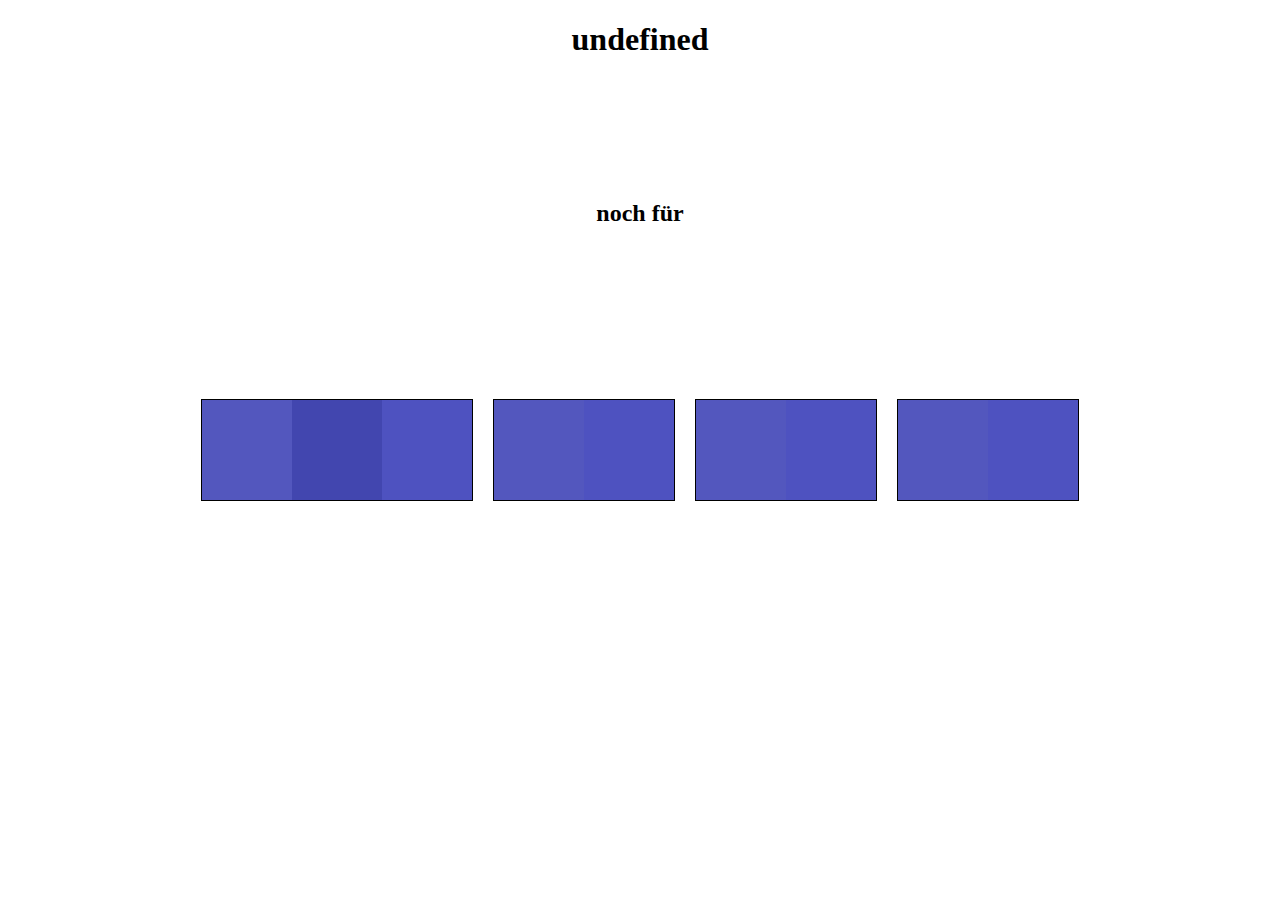
==== countdown/index.html @ a6367564 "informatik apge" ====
<!DOCTYPE html>
<html lang="en">

<head>
    <meta charset="UTF-8">
    <meta name="viewport" content="width=device-width, initial-scale=1.0">
    <meta http-equiv="X-UA-Compatible" content="ie=edge">
    <title>Countdown</title>
    <script src="https://ajax.googleapis.com/ajax/libs/jquery/3.3.1/jquery.min.js"></script>
    <style>
        @import url('https://fonts.googleapis.com/css?family=VT323');

        #title {
            position: absolute;
            top: 0;
            left: 50%;
            transform: translateX(-50%);
        }

        #subtitle {
            position: absolute;
            top: 20%;
            left: 50%;
            transform: translateX(-50%);
        }

        #counter {
            position: absolute;
            top: 50%;
            left: 50%;
            transform: translate(-50%, -50%);
            display: flex;
            justify-content: center;
        }

        .whole {
            border: 1px solid black;
            margin: 10px;
            width: 180px;
            height: 100px;
            display: flex;
            justify-content: center;
            color: white;
            font-size: 120px;
            font-family: 'VT323', monospace;
            line-height: 100px;
            text-align: center;
        }

        .whole-3 {
            width: 270px;
        }

        .blatt-left {
            width: 90px;
            height: 100px;
            background-color: #5357be;
        }

        .blatt-middle {
            width: 90px;
            height: 100px;
            background-color: #4246af;
        }

        .blatt-right {
            width: 90px;
            height: 100px;
            background-color: #4e52c0;
        }

        #current {
            position: absolute;
            bottom: 0;
            left: 50%;
            transform: translateX(-50%);
        }
    </style>
</head>

<body>
    <h1 id="title"></h1>
    <h2 id="subtitle"></h2>
    <div id="counter">
        <div id="days" class="whole whole-3">
            <div class="blatt-left">
            </div>
            <div class="blatt-middle">
            </div>
            <div class="blatt-right">
            </div>
        </div>
        <div id="hours" class="whole">
            <div class="blatt-left">
            </div>
            <div class="blatt-right">
            </div>
        </div>
        <div id="minutes" class="whole">
            <div class="blatt-left">
            </div>
            <div class="blatt-right">
            </div>
        </div>
        <div id="seconds" class="whole">
            <div class="blatt-left">
            </div>
            <div class="blatt-right">
            </div>
        </div>
    </div>
    <h3 id="current"></h3>
</body>
<script>
    let today = new Date();

    $.getJSON("countdowns.json", function (data) {
        $.each(data, function (key, val) {
            document.getElementById("title").innerHTML = val.title;
            let startsAt = val.startsAt.split(" - ");
            let date = startsAt[0].split(".");
            date[1] = date[1] - 1; // months go from 0-11
            let time = startsAt[1];
            let startT = new Date(date[2], date[1], date[0], time[0], time[1]);

            if (startT - today >= 0) {
                $("#subtitle").html("in");
                let sInt = setInterval(() => {
                    if (drawCountdown(startT) == -1) {
                        clearInterval(sInt);
                        location.reload();
                    }
                }, 1000);
            } else {
                $("#subtitle").html("noch für");
                let endsAt = val.endsAt.split(" - ");
                let date = endsAt[0].split(".");
                date[1] = date[1] - 1; // months go from 0-11
                let time = endsAt[1];
                let endT = new Date(date[2], date[1], date[0], time[0], time[1]);
                if (endT - today >= 0) {
                    document.getElementById("current").innerHTML = val.textStart;
                }
            }

        });
    });

    let drawCountdown = (lala) => {
        let now = new Date();
        let distance = lala - now;

        let days = Math.floor(distance / (1000 * 60 * 60 * 24));
        let hours = Math.floor((distance % (1000 * 60 * 60 * 24)) / (1000 * 60 * 24));
        let minutes = Math.floor((distance % (1000 * 60 * 60)) / (1000 * 60));
        let seconds = Math.floor((distance % (1000 * 60)) / 1000);

        days = days.toString();
        for (let i = 0; i < 3 - days.length; i++) {
            days = "0" + days;
        }
        hours = hours.toString();
        for (let i = 0; i < 2 - hours.length; i++) {
            hours = "0" + hours;
        }
        minutes = minutes.toString();
        for (let i = 0; i < 2 - minutes.length; i++) {
            minutes = "0" + minutes;
        }
        seconds = seconds.toString();
        for (let i = 0; i < 2 - seconds.length; i++) {
            seconds = "0" + seconds;
        }
        days = days.split('')
        $("#days .blatt-left").html(days[0]);
        $("#days .blatt-middle").html(days[1]);
        $("#days .blatt-right").html(days[2]);

        hours = hours.split('');
        $("#hours .blatt-left").html(hours[0]);
        $("#hours .blatt-right").html(hours[1]);
        minutes = minutes.split('');
        $("#minutes .blatt-left").html(minutes[0]);
        $("#minutes .blatt-right").html(minutes[1]);
        seconds = seconds.split('');
        $("#seconds .blatt-left").html(seconds[0]);
        $("#seconds .blatt-right").html(seconds[1]);

        if (distance < 0) {
            return -1;
        }
        return 0;
    }
</script>

</html>
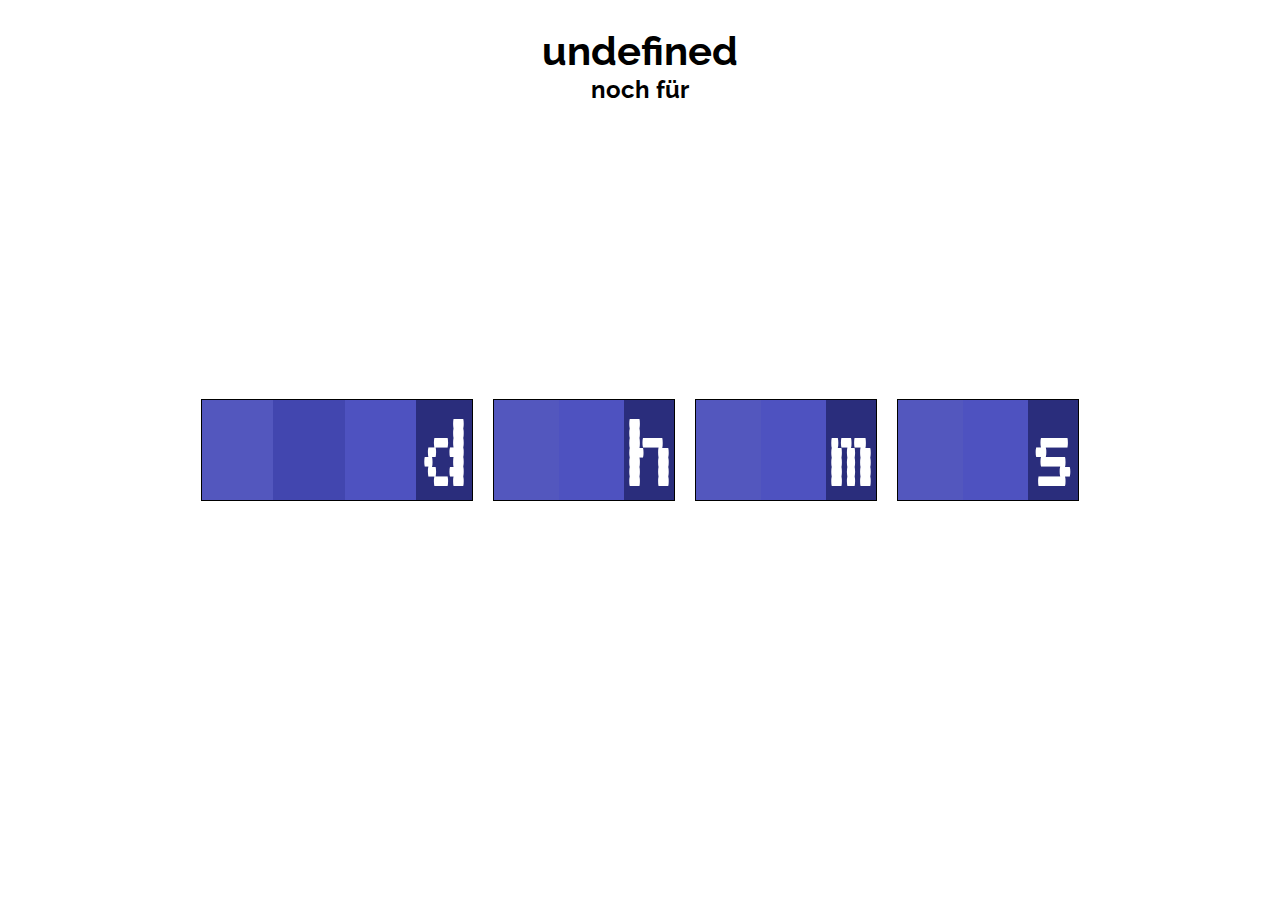
==== commit 79daf1d3: "fixed buggy nav" ====
--- a/countdown/index.html
+++ b/countdown/index.html
@@ -9,19 +9,28 @@
     <script src="https://ajax.googleapis.com/ajax/libs/jquery/3.3.1/jquery.min.js"></script>
     <style>
         @import url('https://fonts.googleapis.com/css?family=VT323');
+        @import url('https://fonts.googleapis.com/css?family=Raleway');
 
         #title {
             position: absolute;
             top: 0;
             left: 50%;
             transform: translateX(-50%);
+            font-family: 'Raleway', sans-serif;
+            font-size: 40px;
         }
 
         #subtitle {
             position: absolute;
-            top: 20%;
+            top: 55px;
             left: 50%;
             transform: translateX(-50%);
+            font-family: 'Raleway', sans-serif;
+        }
+
+        #current {
+            font-size: 30px;
+            font-family: 'Raleway', sans-serif;
         }
 
         #counter {
@@ -75,6 +84,11 @@
             left: 50%;
             transform: translateX(-50%);
         }
+
+        .type {
+            width: 70px;
+            background-color: #2a2d7c;
+        }
     </style>
 </head>
 
@@ -89,24 +103,28 @@
             </div>
             <div class="blatt-right">
             </div>
+            <div class="type">d</div>
         </div>
         <div id="hours" class="whole">
             <div class="blatt-left">
             </div>
             <div class="blatt-right">
             </div>
+            <div class="type">h</div>
         </div>
         <div id="minutes" class="whole">
             <div class="blatt-left">
             </div>
             <div class="blatt-right">
             </div>
+            <div class="type">m</div>
         </div>
         <div id="seconds" class="whole">
             <div class="blatt-left">
             </div>
             <div class="blatt-right">
             </div>
+            <div class="type">s</div>
         </div>
     </div>
     <h3 id="current"></h3>
